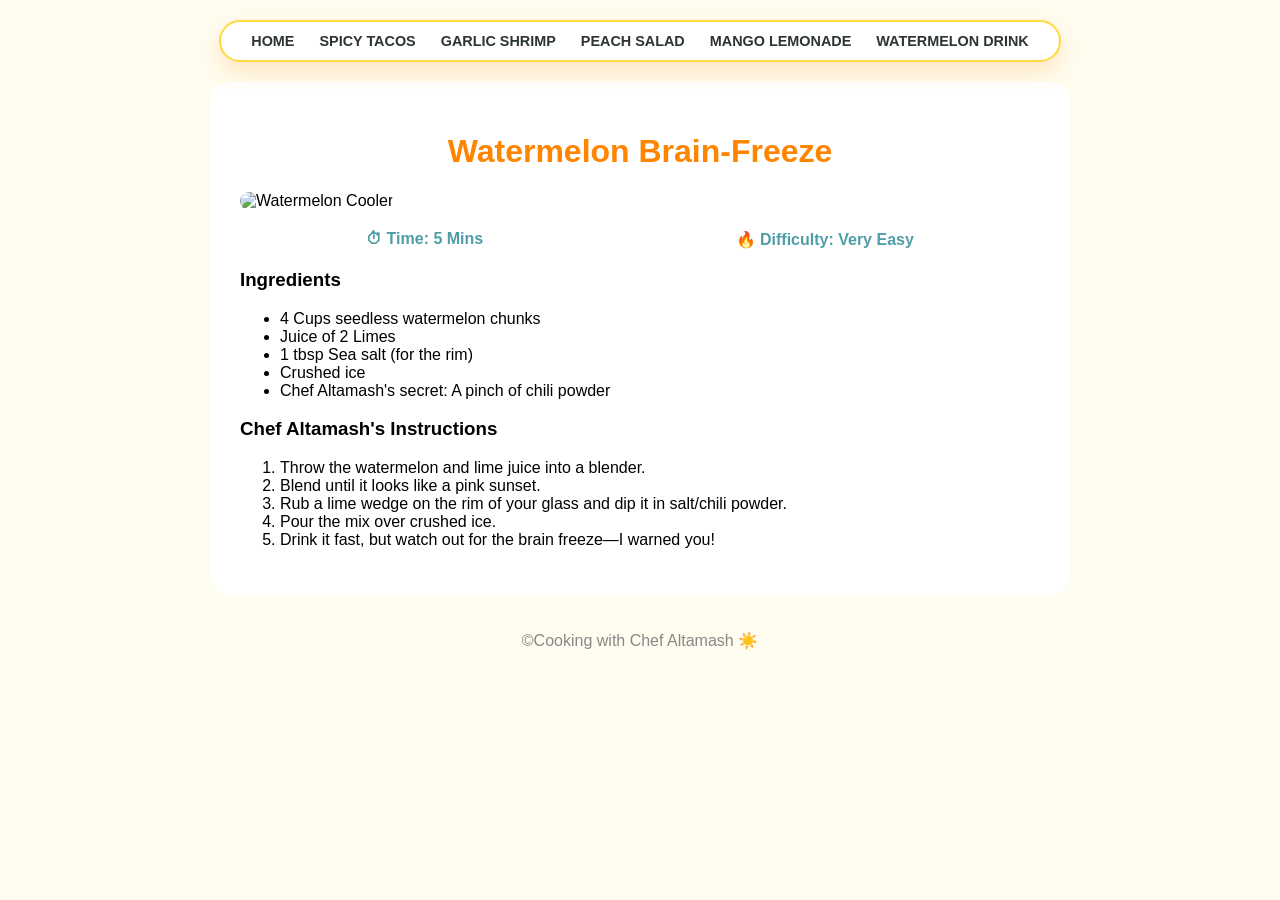
==== cooler.html @ 860d69ca "Add files via upload" ====
<!DOCTYPE html>
<html lang="en">
<head>
    <meta charset="UTF-8">
    <meta name="viewport" content="width=device-width, initial-scale=1.0">
    <title>Watermelon Brain-Freeze - Chef Altamash</title>
    <link rel="stylesheet" href="styles.css">
</head>
<body>

    <header>
        <nav>
            <ul>
                 <li><a href="index.html">Home</a></li>
                <li><a href="tacos.html">Spicy Tacos</a></li>
                <li><a href="shrimp.html">Garlic Shrimp</a></li>
                <li><a href="salad.html">Peach Salad</a></li>
                <li><a href="lemonade.html">Mango Lemonade</a></li>
                <li><a href="cooler.html">Watermelon drink</a></li>
            </ul>
        </nav>
    </header>

    <main class="recipe-grid" style="display: block; max-width: 800px; margin: 0 auto; background: white; padding: 30px; border-radius: 20px;">
        <h1 style="color: var(--summer-orange); text-align: center;">Watermelon Brain-Freeze</h1>
        
        <img src="images/cooler.webp" alt="Watermelon Cooler" style="width: 100%; border-radius: 15px;">

        <div style="display: flex; justify-content: space-around; margin: 20px 0; font-weight: bold; color: var(--ocean-teal);">
            <span>⏱ Time: 5 Mins</span>
            <span>🔥 Difficulty: Very Easy</span>
        </div>

        <h3>Ingredients</h3>
        <ul>
            <li>4 Cups seedless watermelon chunks</li>
            <li>Juice of 2 Limes</li>
            <li>1 tbsp Sea salt (for the rim)</li>
            <li>Crushed ice</li>
            <li>Chef Altamash's secret: A pinch of chili powder</li>
        </ul>

        <h3>Chef Altamash's Instructions</h3>
        <ol>
            <li>Throw the watermelon and lime juice into a blender.</li>
            <li>Blend until it looks like a pink sunset.</li>
            <li>Rub a lime wedge on the rim of your glass and dip it in salt/chili powder.</li>
            <li>Pour the mix over crushed ice.</li>
            <li>Drink it fast, but watch out for the brain freeze—I warned you!</li>
        </ol>
    </main>

    <footer style="text-align: center; padding: 20px; color: #888;">
        <p>&copy;Cooking with Chef Altamash ☀️</p>
    </footer>

</body>
</html>
---- styles.css ----
/* --- overall summer theme --- */
:root {
    --primary-yellow: #FFD93D;
    --summer-orange: #FF8400;
    --ocean-teal: #4F9DA6;
    --coral: #FF6B6B;
    --white: #ffffff;
    --dark: #2d3436;
}

body {
    font-family: 'Segoe UI', Tahoma, Geneva, Verdana, sans-serif;
    margin: 0;
    padding: 0;
    background-color: #fffdf0;

/* --- THE BOXED NAVIGATION BAR --- */
header {
    padding: 20px 0;
    text-align: center;
}

nav {
    display: inline-block; /* Makes the nav only as wide as the content */
    background: var(--white);
    padding: 10px 30px;
    border-radius: 50px; /* Rounded pill shape box */
    box-shadow: 0 10px 25px rgba(255, 132, 0, 0.2); /* Summer orange shadow */
    border: 2px solid var(--primary-yellow);
}

nav ul {
    list-style: none;
    margin: 0;
    padding: 0;
    display: flex; /*inline*/
    gap: 25px;
    align-items: center;
}

nav ul li a {
    text-decoration: none;
    color: var(--dark);
    font-weight: 700;
    font-size: 0.9rem;
    text-transform: uppercase;
    transition: all 0.3s ease;
}

nav ul li a:hover {
    color: var(--summer-orange);
    transform: scale(1.1);
}

/* --- Introduction Section --- */
.hero {
    text-align: center;
    padding: 40px 20px;
}

.site-title {
    font-size: 5rem;
    color: var(--summer-orange);
    margin: 0;
    text-transform: uppercase;
    letter-spacing: -2px;
    line-height: 1;
}

.chef-intro {
    background: var(--primary-yellow);
    max-width: 700px;
    margin: 20px auto;
    padding: 20px;
    border-radius: 20px;
    font-style: italic;
    border-left: 10px solid var(--summer-orange);
}

/* --- Layout Grid --- */
.recipe-grid {
    display: grid;
    grid-template-columns: repeat(auto-fit, minmax(280px, 1fr));
    gap: 30px;
    padding: 40px;
    max-width: 1200px;
    margin: 0 auto;
}

/* --- Cards & Buttons --- */
.card {
    background: white;
    border-radius: 20px;
    overflow: hidden;
    box-shadow: 0 10px 20px rgba(0,0,0,0.05);
    transition: 0.3s;
}

.card:hover { transform: translateY(-5px); }

.card img { width: 100%; height: 200px; object-fit: cover; }

.card-body { padding: 20px; }

.btn {
    display: inline-block;
    background: var(--ocean-teal);
    color: white;
    padding: 10px 20px;
    border-radius: 10px;
    text-decoration: none;
    margin-top: 10px;
}

.btn:hover { background: var(--summer-orange); }

/* --- Responsive Layout --- */
@media (max-width: 768px) {
    .site-title { font-size: 3rem; }
    nav { border-radius: 15px; padding: 15px; }
    nav ul { flex-direction: column; gap: 10px; }
}  
/* --- Centered Recipe Page Structure --- */
.recipe-page-wrapper {
    max-width: 850px;       
    margin: 40px auto;     
    background: #ffffff;
    padding: 50px;
    border-radius: 30px;
    box-shadow: 0 20px 40px rgba(0,0,0,0.05);
    text-align: center;     /* Centers headings and text */
    border: 1px solid #eee;
}

.recipe-page-wrapper img {
    width: 100%;
    max-height: 450px;
    object-fit: cover;
    border-radius: 20px;
    margin-bottom: 30px;
    border: 5px solid var(--primary-yellow); /* Summer vibe border */
}

/* Keeps the lists looking clean but centered in the block */
.recipe-content-lists {
    text-align: left;       
    display: inline-block; 
    max-width: 600px;
    width: 100%;
}

.recipe-page-wrapper h1 {
    font-size: 3rem;
    color: var(--summer-orange);
    margin-bottom: 10px;
}

.recipe-stats {
    display: flex;
    justify-content: center;
    gap: 30px;
    margin-bottom: 30px;
    background: #fdf2e9;
    padding: 15px;
    border-radius: 15px;
    font-weight: bold;
    color: var(--ocean-teal);
}
/* centers*/
.recipe-detail {
    max-width: 800px;
    margin: 40px auto;      
    background: white;
    padding: 40px;
    border-radius: 25px;
    box-shadow: 0 15px 35px rgba(0,0,0,0.05);
    text-align: center;     /* Centers the title and text */
}

/* Centers and styles the image */
.recipe-img-large {
    width: 100%;
    max-height: 450px;
    object-fit: cover;
    border-radius: 20px;
    margin: 20px 0;
    border: 4px solid var(--primary-yellow);
}

/* Styles the bar with Prep Time and Difficulty */
.recipe-meta {
    display: flex;
    justify-content: space-around;
    background: #fff9e6; /* Light summer yellow */
    padding: 15px;
    border-radius: 15px;
    margin: 20px 0;
    color: var(--ocean-teal);
    border: 1px dashed var(--summer-orange);
}

/* the lists stay readable  */
.recipe-detail ul, .recipe-detail ol {
    text-align: left;
    display: inline-block;
    max-width: 500px;
    width: 100%;
    line-height: 1.8;
}

.recipe-detail h3 {
    color: var(--summer-orange);
    margin-top: 30px;
}
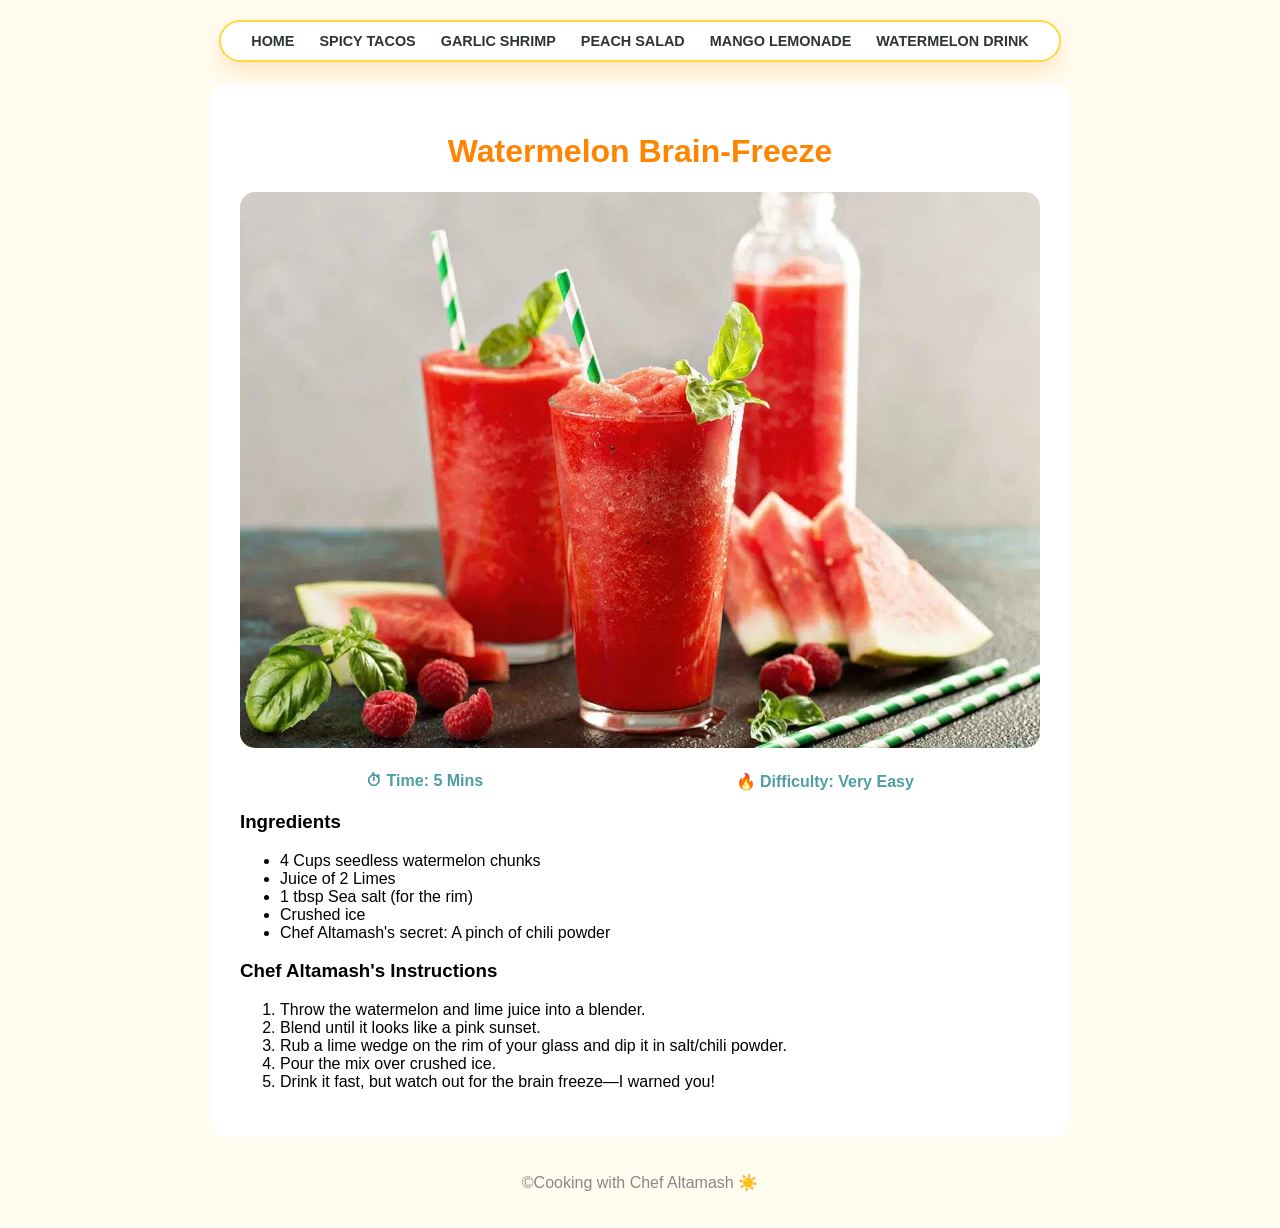
==== commit 5ce5cb2c: "Update cooler.html" ====
--- a/cooler.html
+++ b/cooler.html
@@ -24,7 +24,7 @@
     <main class="recipe-grid" style="display: block; max-width: 800px; margin: 0 auto; background: white; padding: 30px; border-radius: 20px;">
         <h1 style="color: var(--summer-orange); text-align: center;">Watermelon Brain-Freeze</h1>
         
-        <img src="images/cooler.webp" alt="Watermelon Cooler" style="width: 100%; border-radius: 15px;">
+        <img src="cooler.webp" alt="Watermelon Cooler" style="width: 100%; border-radius: 15px;">
 
         <div style="display: flex; justify-content: space-around; margin: 20px 0; font-weight: bold; color: var(--ocean-teal);">
             <span>⏱ Time: 5 Mins</span>
@@ -55,4 +55,4 @@
     </footer>
 
 </body>
-</html>+</html>
